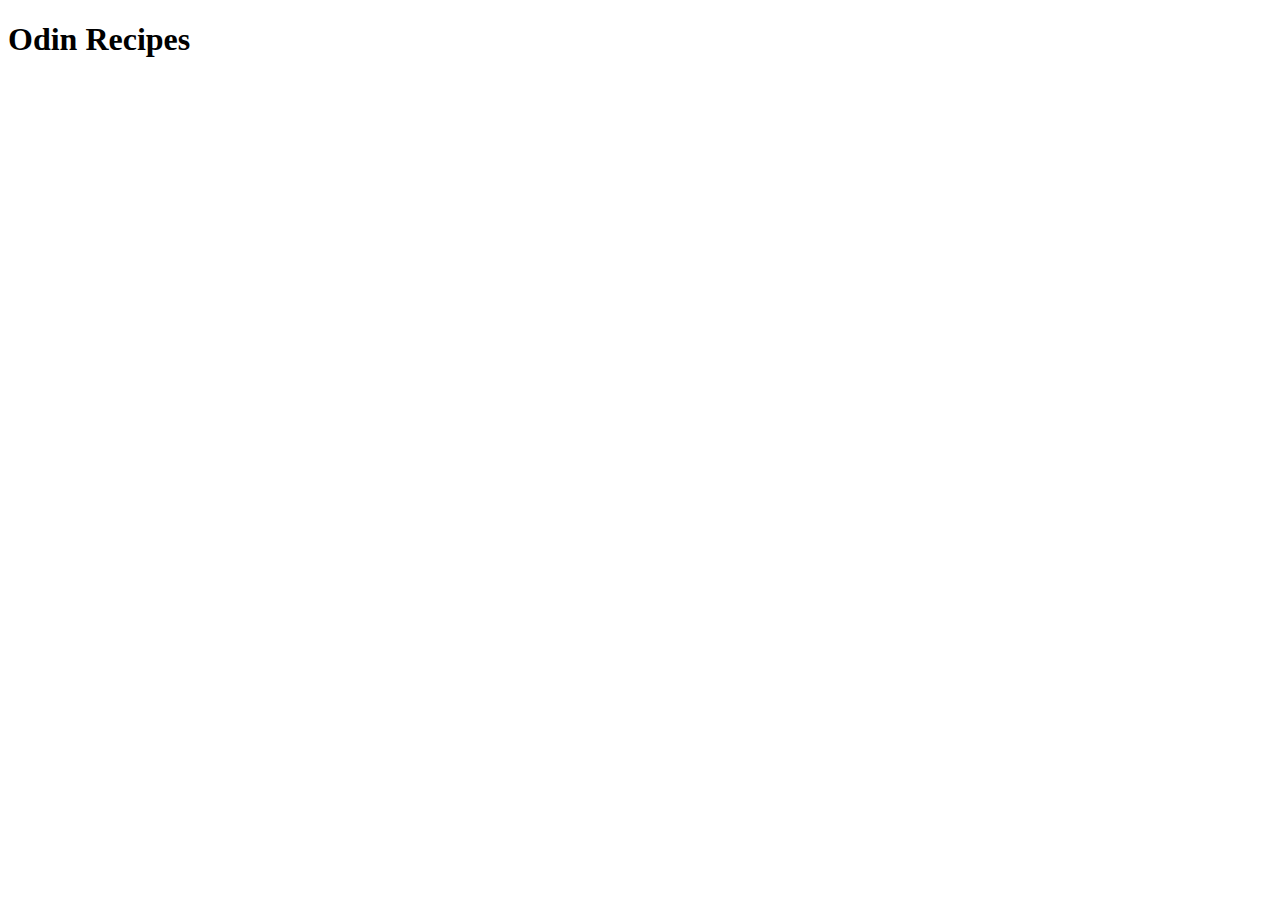
==== index.html @ 3629a89e "Add index.html" ====
<!DOCTYPE html>
<html lang="en">
<head>
    <meta charset="UTF-8">
    <meta name="viewport" content="width=device-width, initial-scale=1.0">
    <title>Recipe Website</title>
</head>
<body>
    <h1>Odin Recipes</h1>
</body>
</html>
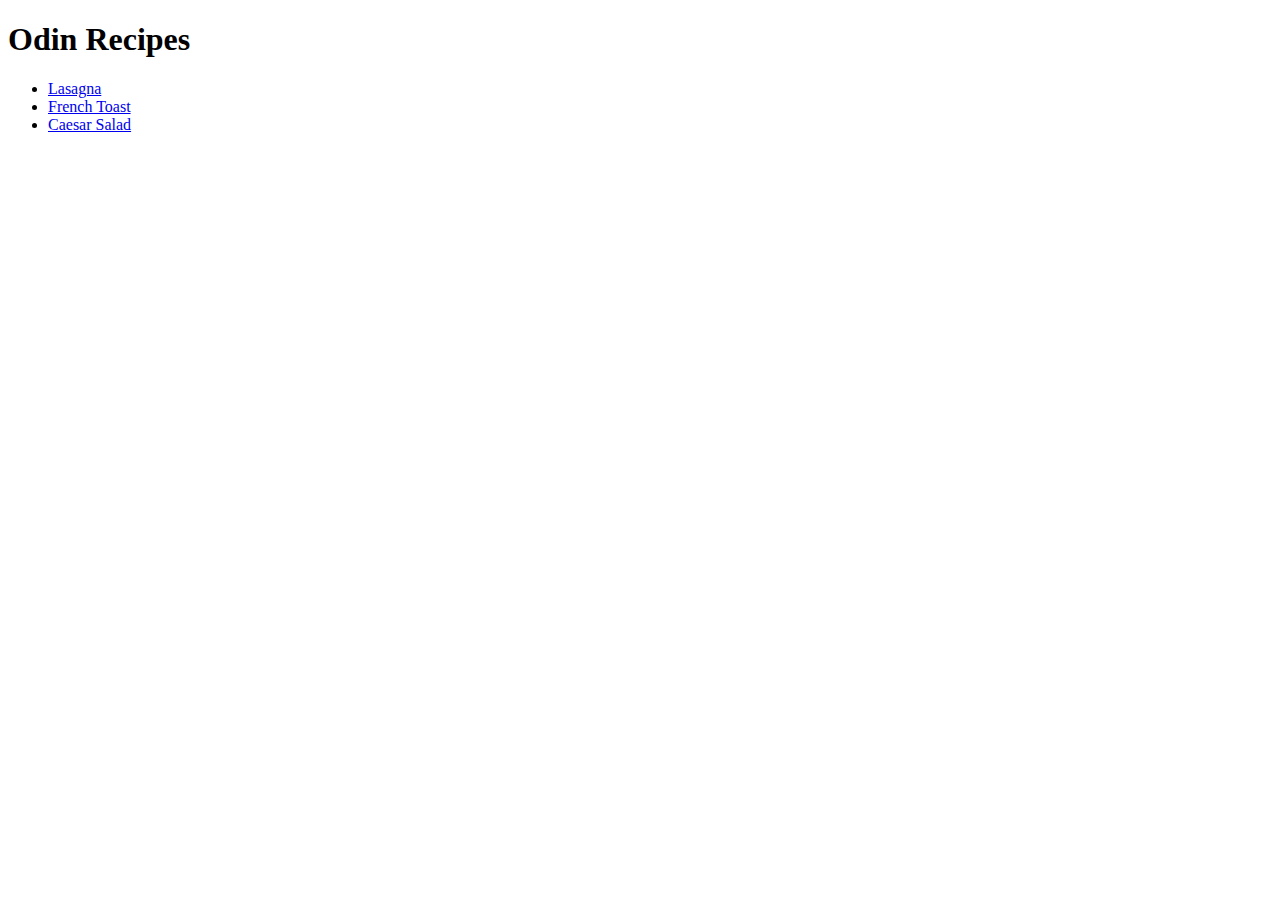
==== commit 6f8b1bbb: "Add 3 recipe pages" ====
--- a/index.html
+++ b/index.html
@@ -7,5 +7,11 @@
 </head>
 <body>
     <h1>Odin Recipes</h1>
+
+    <ul>
+    <li><a href="recipes/lasagna.html">Lasagna</a></li>
+    <li><a href="recipes/french-toast.html">French Toast</a></li>
+    <li><a href="recipes/caesar-salad.html">Caesar Salad</a></li>
+    </ul>
 </body>
 </html>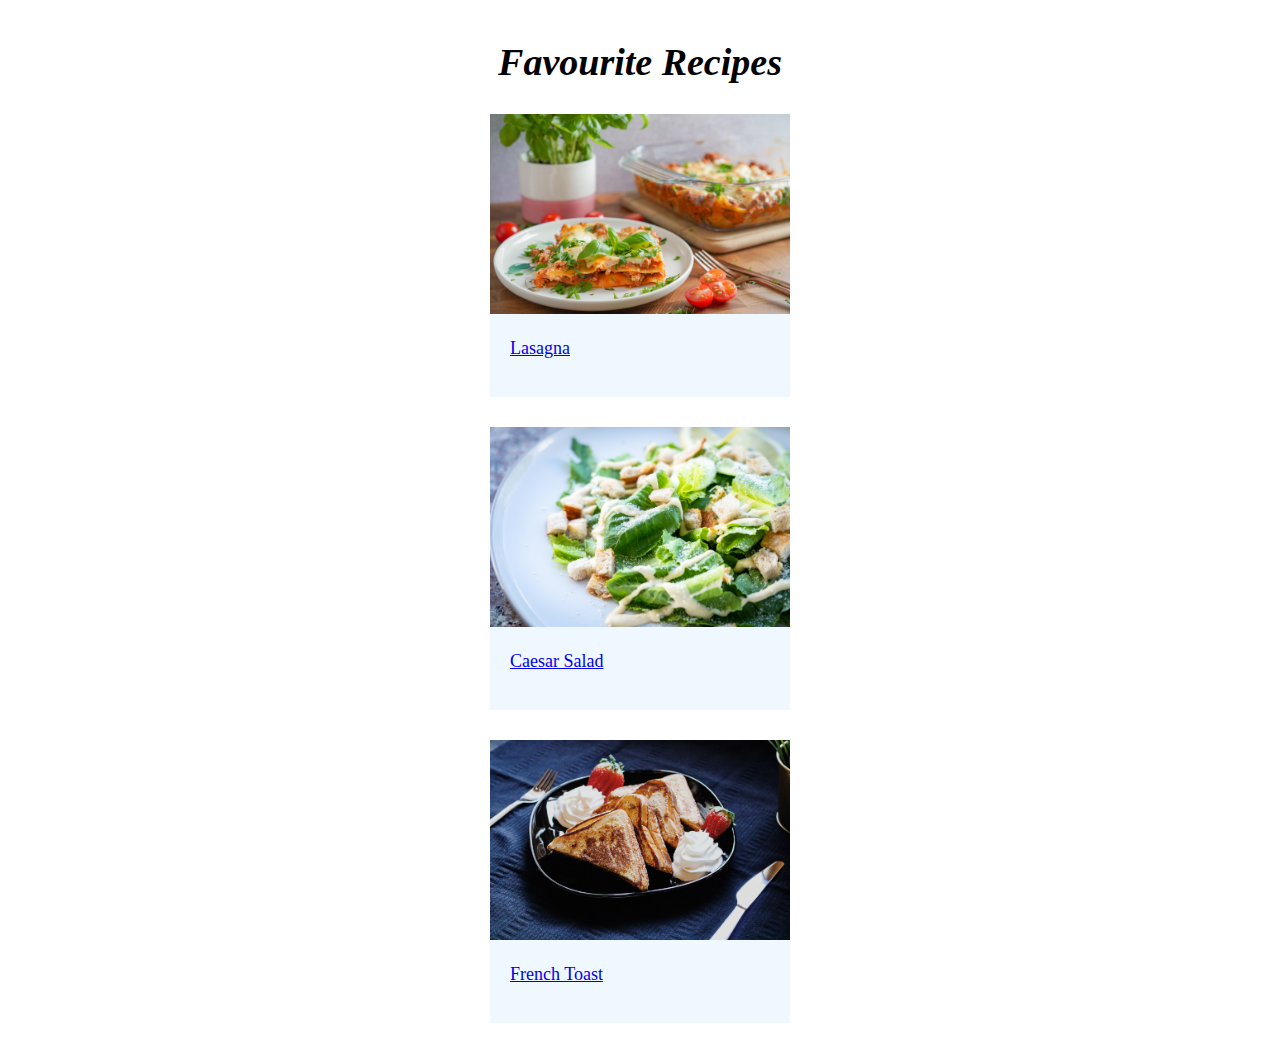
==== commit e46b0e02: "Add CSS file and styling to pages" ====
--- a/index.html
+++ b/index.html
@@ -3,15 +3,28 @@
 <head>
     <meta charset="UTF-8">
     <meta name="viewport" content="width=device-width, initial-scale=1.0">
-    <title>Recipe Website</title>
+    <title>Recipe</title>
+    <link rel="stylesheet" href="style.css">
 </head>
 <body>
-    <h1>Odin Recipes</h1>
+    <div>
+        <h1 class="title">Favourite Recipes</h1>
+    </div>
 
-    <ul>
-    <li><a href="recipes/lasagna.html">Lasagna</a></li>
-    <li><a href="recipes/french-toast.html">French Toast</a></li>
-    <li><a href="recipes/caesar-salad.html">Caesar Salad</a></li>
-    </ul>
+    <a class="recipe-card center" href="recipes/lasagna.html">
+        <img class="preview-image" src="./images/lasagna.jpg" alt="A plate of lasagna">
+        <p class="recipe-card-title center">Lasagna</p>
+    </a>
+
+    <a class="recipe-card center" href="recipes/caesar-salad.html">
+        <img class="preview-image" src="./images/caesar-salad.jpg" alt="A bowl of caesar-salad">
+        <p class="recipe-card-title center">Caesar Salad</p>
+    </a>
+
+    <a class="recipe-card center" href="recipes/french-toast.html">
+        <img class="preview-image" src="./images/french-toast.jpg" alt="2 slices of french toast with cream and strawberries">
+        <p class="recipe-card-title center">French Toast</p>
+    </a>
+    
 </body>
 </html>--- a/style.css
+++ b/style.css
@@ -0,0 +1,82 @@
+body {
+    width: 50vw;
+    margin: 40px auto;
+}
+
+h1,
+h2,
+h3 {
+    font-family: Georgia, 'Times New Roman', Times, serif;
+}
+
+p {
+    font-family: Helvetica, Arial, sans-serif;
+    font-size: 15px;
+}
+
+button {
+    cursor: pointer;
+    font-family: Helvetica, Arial, sans-serif;
+    font-weight: 500;
+}
+
+.button-container {
+    display: block;
+    margin-top: 30px;
+    padding-left: 20px;
+}
+
+.header-container,
+.ingredients-container,
+.instructions-container {
+    padding: 20px 60px;
+    margin-top: 30px;
+}
+
+.header-container,
+.instructions-container {
+    background-color: #F0F8FF;
+}
+
+.ingredients-container {
+    border: 8px solid #72A0C1;
+}
+
+.title {
+    text-align: center;
+    font-size: 38px;
+    font-style: italic;
+}
+
+.recipe-card {
+    display: block;
+    width: 300px;
+    height: auto;
+    background-color: #F0F8FF;
+    margin-top: 30px;
+    padding-bottom: 20px;
+}
+
+.recipe-card-title {
+    display: block;
+    margin-top: 20px;
+    padding-left: 20px;
+    font-size: 18px;
+    font-family: Georgia, 'Times New Roman', Times, serif;
+}
+
+.featured-image {
+    width: 80%;
+    height: auto;
+}
+
+.preview-image{
+    width: 300px;
+    height: auto;
+}
+
+.center {
+    display: block;
+    margin-right: auto;
+    margin-left: auto;
+}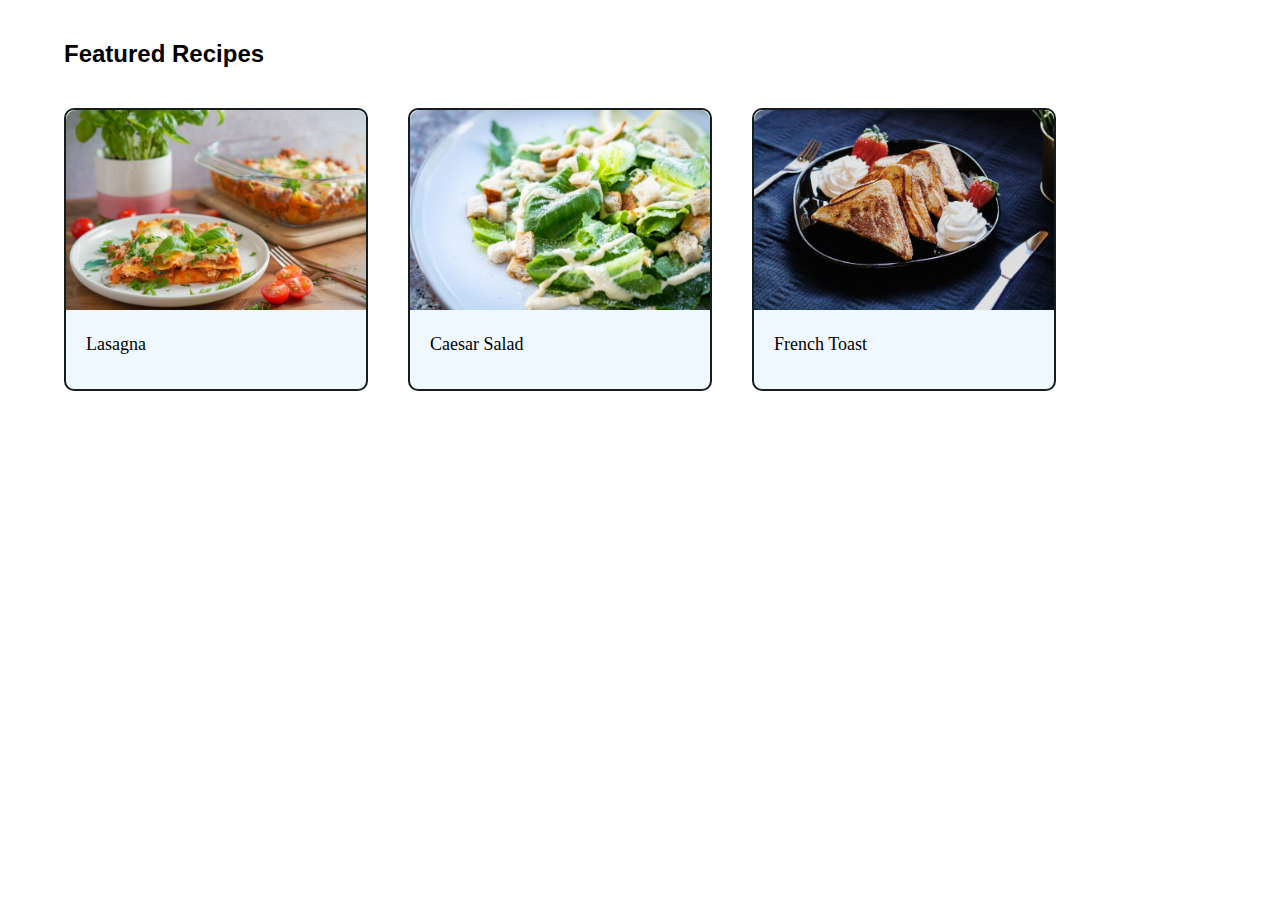
==== commit 3f15f39d: "Update website design using flexbox" ====
--- a/index.html
+++ b/index.html
@@ -7,24 +7,27 @@
     <link rel="stylesheet" href="style.css">
 </head>
 <body>
-    <div>
-        <h1 class="title">Favourite Recipes</h1>
+    <div class="body">
+        <div class="title">
+            <h1>Featured Recipes</h1>
+        </div>
+        
+        <div class="cards">
+            <a class="recipe-card" href="recipes/lasagna.html">
+                <img class="preview-image" src="./images/lasagna.jpg" alt="A plate of lasagna">
+                <p class="recipe-card-title center">Lasagna</p>
+            </a>
+
+            <a class="recipe-card" href="recipes/caesar-salad.html">
+                <img class="preview-image" src="./images/caesar-salad.jpg" alt="A bowl of caesar-salad">
+                <p class="recipe-card-title">Caesar Salad</p>
+            </a>
+
+            <a class="recipe-card" href="recipes/french-toast.html">
+                <img class="preview-image" src="./images/french-toast.jpg" alt="2 slices of french toast with cream and strawberries">
+                <p class="recipe-card-title">French Toast</p>
+            </a>
+        </div>
     </div>
-
-    <a class="recipe-card center" href="recipes/lasagna.html">
-        <img class="preview-image" src="./images/lasagna.jpg" alt="A plate of lasagna">
-        <p class="recipe-card-title center">Lasagna</p>
-    </a>
-
-    <a class="recipe-card center" href="recipes/caesar-salad.html">
-        <img class="preview-image" src="./images/caesar-salad.jpg" alt="A bowl of caesar-salad">
-        <p class="recipe-card-title center">Caesar Salad</p>
-    </a>
-
-    <a class="recipe-card center" href="recipes/french-toast.html">
-        <img class="preview-image" src="./images/french-toast.jpg" alt="2 slices of french toast with cream and strawberries">
-        <p class="recipe-card-title center">French Toast</p>
-    </a>
-    
 </body>
 </html>--- a/style.css
+++ b/style.css
@@ -1,36 +1,45 @@
 body {
-    width: 50vw;
-    margin: 40px auto;
-}
-
-h1,
-h2,
-h3 {
-    font-family: Georgia, 'Times New Roman', Times, serif;
+    font-family: Helvetica, Arial, sans-serif;;
 }
 
 p {
-    font-family: Helvetica, Arial, sans-serif;
     font-size: 15px;
 }
 
 button {
     cursor: pointer;
-    font-family: Helvetica, Arial, sans-serif;
-    font-weight: 500;
+    padding: 16px 40px;
+    border: none;
+    background-color: #151e1d;
+    color: #F0F8FF;
+}
+
+a {
+    text-decoration: none;
+    color: inherit;
+}
+
+.body {
+    width: 90vw;
+    margin: auto;
+}
+
+.cards {
+    display: flex;
+    justify-content: flex-start;
+    gap: 40px;
 }
 
 .button-container {
     display: block;
-    margin-top: 30px;
-    padding-left: 20px;
+    margin-bottom: 30px;
 }
 
 .header-container,
 .ingredients-container,
 .instructions-container {
     padding: 20px 60px;
-    margin-top: 30px;
+    margin-bottom: 30px;
 }
 
 .header-container,
@@ -38,14 +47,37 @@
     background-color: #F0F8FF;
 }
 
+.description-container {
+    display: flex;
+    justify-content: flex-start;
+    gap: 60px;
+}
+
+.description-container div {
+    width: 600px;
+}
+
 .ingredients-container {
-    border: 8px solid #72A0C1;
+    min-width: 300px;
+}
+
+.ingredients-container {
+    border: 2px solid #72A0C1;
+}
+
+.content-container {
+    display: flex;
+    justify-content: space-between;
+    gap: 40px;
 }
 
 .title {
-    text-align: center;
-    font-size: 38px;
-    font-style: italic;
+    margin: 40px 0;
+}
+
+h1 {
+    text-align: left;
+    font-size: 24px;
 }
 
 .recipe-card {
@@ -53,8 +85,9 @@
     width: 300px;
     height: auto;
     background-color: #F0F8FF;
-    margin-top: 30px;
-    padding-bottom: 20px;
+    padding-bottom: 16px;
+    border: 2px solid #151e1d;
+    border-radius: 10px;
 }
 
 .recipe-card-title {
@@ -66,17 +99,13 @@
 }
 
 .featured-image {
-    width: 80%;
+    width: 40%;
     height: auto;
 }
 
 .preview-image{
     width: 300px;
     height: auto;
-}
-
-.center {
-    display: block;
-    margin-right: auto;
-    margin-left: auto;
+    border-top-right-radius: inherit;
+    border-top-left-radius: inherit;
 }